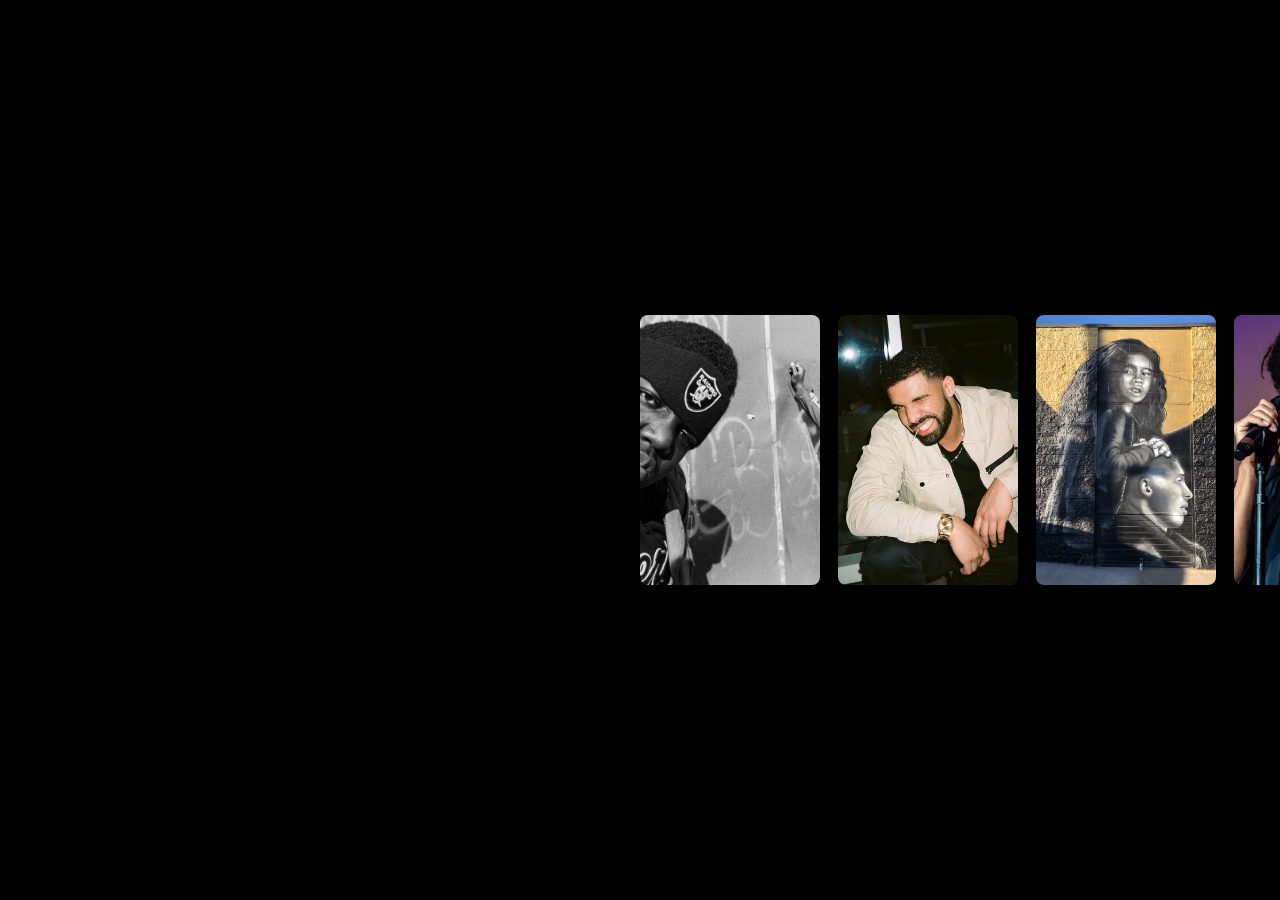
==== index.html @ dc70eee1 "first commit -- designed and implemented the code for the slider feature" ====
<!DOCTYPE html>
<html lang="en">
<head>
    <meta charset="UTF-8">
    <meta http-equiv="X-UA-Compatible" content="IE=edge">
    <meta name="viewport" content="width=device-width, initial-scale=1.0">
    <link rel="stylesheet" href="styles.css">
    <script src="script.js" defer></script>
    <title>Dynamic Slider</title>
</head>
<body>
    <div id="image-track" data-mouse-down-at="0" data-prev-percentage="0">
        <img class="image" src="/assets/biggiesmalls.webp" draggable="false">
        <img class="image" src="/assets/drake.webp" draggable="false">
        <img class="image" src="/assets/janine-robinson-suUK6161Rvs-unsplash.jpg" draggable="false">
        <img class="image" src="/assets/jcole.jpg" draggable="false">
        <img class="image" src="/assets/Joey_Badass.jpg" draggable="false">
        <img class="image" src="/assets/knucks.webp" draggable="false">
        <img class="image" src="/assets/nas.jpeg" draggable="false">
        <img class="image" src="/assets/willsmith.jpeg" draggable="false">
    </div>
</body>
</html>
---- styles.css ----
* {
    box-sizing: border-box;
}

body {
    height: 100vh;
    width: 100vw;
    background-color: #000;
    margin: 0rem;
    padding: 0rem;
    /* no scroll bars */
    overflow: hidden;
}

#image-track > .image {
    width: 20vmin;
    height: 30vmin;
    object-fit: cover;
    object-position:  center;
    border-radius: .5rem;
}

#image-track {
    display: flex;
    gap: 2vmin;
    position: absolute;
    left: 50%;
    top: 50%;
    transform: translate(0%, -50%);
    cursor: grab;
}
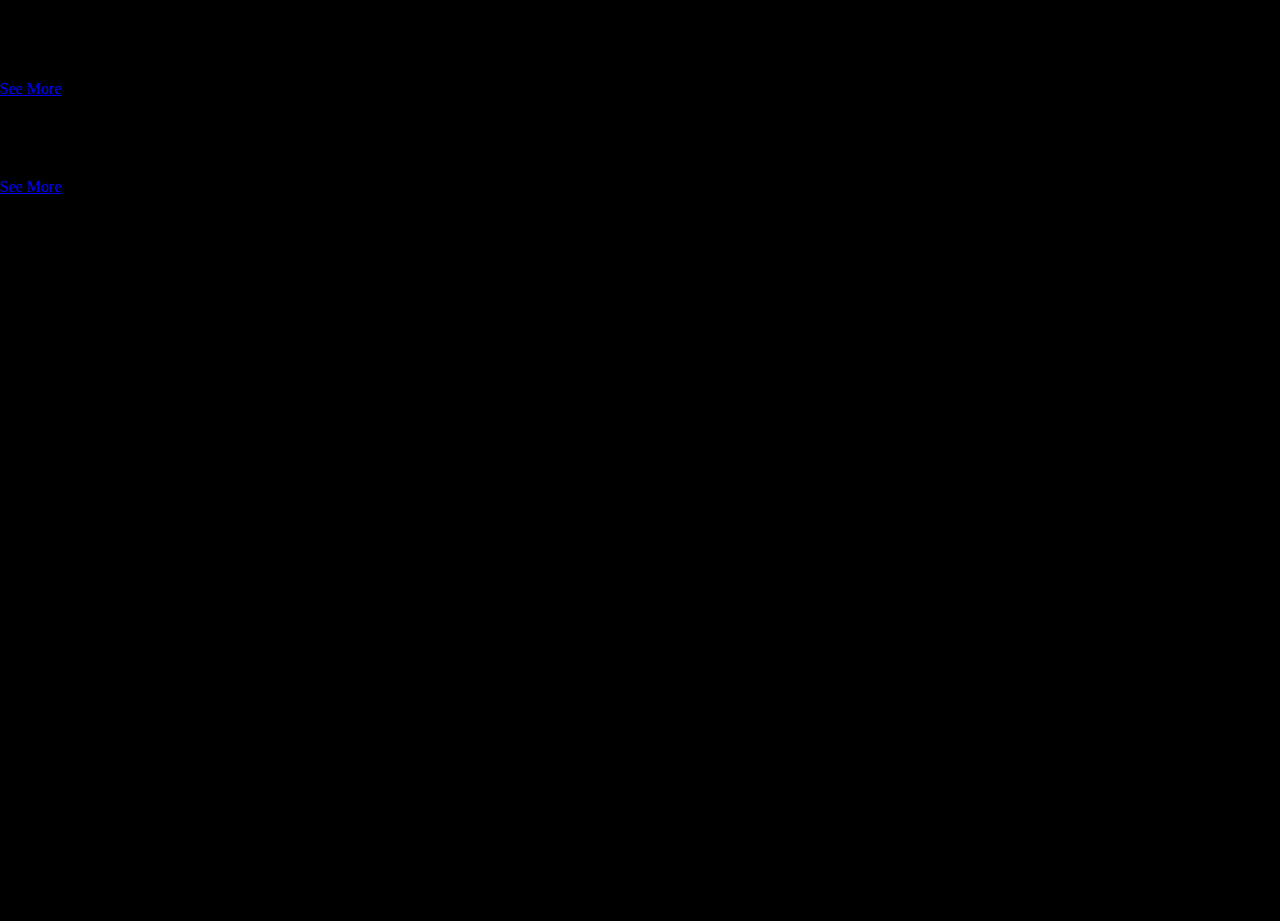
==== commit 61d3a12b: "coded the html for the landing page and the js for the split landing page functionality" ====
--- a/index.html
+++ b/index.html
@@ -5,19 +5,19 @@
     <meta http-equiv="X-UA-Compatible" content="IE=edge">
     <meta name="viewport" content="width=device-width, initial-scale=1.0">
     <link rel="stylesheet" href="styles.css">
-    <script src="script.js" defer></script>
-    <title>Dynamic Slider</title>
+    <script src="main.js" defer></script>
+    <title>Ranzy</title>
 </head>
 <body>
-    <div id="image-track" data-mouse-down-at="0" data-prev-percentage="0">
-        <img class="image" src="/assets/biggiesmalls.webp" draggable="false">
-        <img class="image" src="/assets/drake.webp" draggable="false">
-        <img class="image" src="/assets/janine-robinson-suUK6161Rvs-unsplash.jpg" draggable="false">
-        <img class="image" src="/assets/jcole.jpg" draggable="false">
-        <img class="image" src="/assets/Joey_Badass.jpg" draggable="false">
-        <img class="image" src="/assets/knucks.webp" draggable="false">
-        <img class="image" src="/assets/nas.jpeg" draggable="false">
-        <img class="image" src="/assets/willsmith.jpeg" draggable="false">
+  <div class="container">
+    <div class="split left">
+      <h1>Rahkeid Films</h1>
+      <a href="/Ranz-Eport/eprt.html" class="btn">See More</a>
     </div>
+    <div class="split right">
+      <h1>Home Cuts</h1>
+      <a href="/Ranz-Eport/eprt.html" class="btn">See More</a>
+    </div>
+  </div>
 </body>
 </html>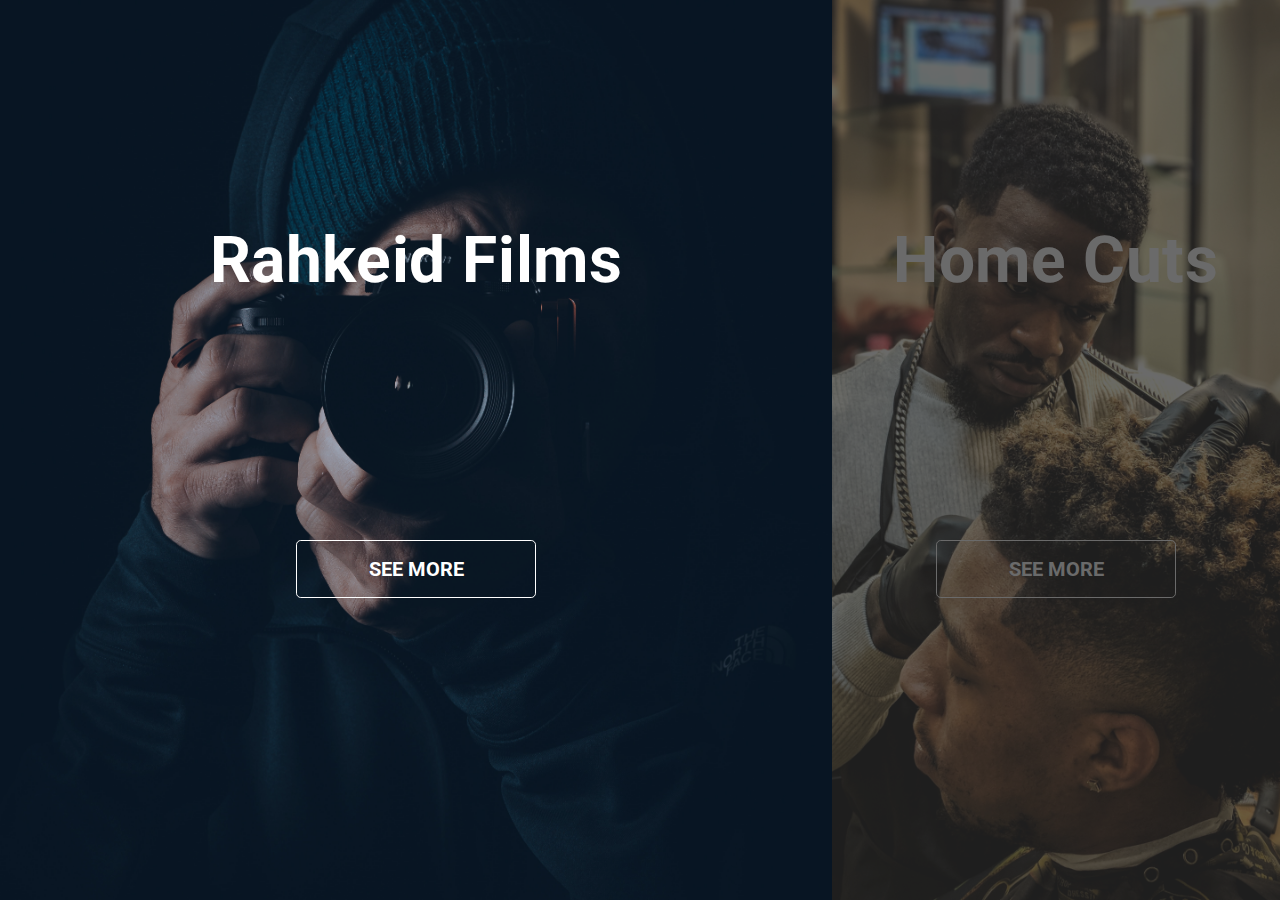
==== commit 36b97a45: "added media queries to improve responsiveness of the designs" ====
--- a/index.html
+++ b/index.html
@@ -11,12 +11,12 @@
 <body>
   <div class="container">
     <div class="split left">
-      <h1>Rahkeid Films</h1>
-      <a href="/Ranz-Eport/eprt.html" class="btn">See More</a>
+      <h1>Rahkeid <span>Films</span></h1>
+      <a class="btn" href="/Ranz-Eport/eprt.html">See More</a>
     </div>
     <div class="split right">
-      <h1>Home Cuts</h1>
-      <a href="/Ranz-Eport/eprt.html" class="btn">See More</a>
+      <h1>Home <span>Cuts</span></h1>
+      <a class="btn" href="/Ranz-Barber/barber.html">See More</a>
     </div>
   </div>
 </body>
--- a/styles.css
+++ b/styles.css
@@ -1,31 +1,213 @@
+@import url('https://fonts.googleapis.com/css2?family=Roboto:wght@300;400;700;900&display=swap');
+
+:root {
+    --container-bg-color: #333;
+    --left-bg-color: rgba(12, 65, 129, 0.25);
+    --left-btn-hover-color: rgba(15, 73, 144, 1);
+    --right-bg-color: rgba(43, 43, 43, 0.7);
+    --right-btn-hover-color: rgba(92, 92, 92, 1);
+    --hover-width-active: 65%;
+    --hover-width-inactive: 35%;
+    --hover-width-active-mobile: 70%;
+    --hover-width-inactive-mobile: 30%;
+    --transition-speed: 1s;
+}
+
+
 * {
     box-sizing: border-box;
 }
 
-body {
-    height: 100vh;
-    width: 100vw;
-    background-color: #000;
-    margin: 0rem;
-    padding: 0rem;
-    /* no scroll bars */
-    overflow: hidden;
-}
-
-#image-track > .image {
-    width: 20vmin;
-    height: 30vmin;
-    object-fit: cover;
-    object-position:  center;
-    border-radius: .5rem;
-}
-
-#image-track {
-    display: flex;
-    gap: 2vmin;
+html, body {
+    margin: 0;
+    padding: 0;
+    font-family: 'Roboto', sans-serif;
+    width: 100%;
+    height: 100%;
+    overflow-x: hidden;
+}
+
+
+.btn, h1 {
     position: absolute;
     left: 50%;
-    top: 50%;
-    transform: translate(0%, -50%);
-    cursor: grab;
-}+    transform: translateX(-50%);
+    color: #fff;
+}
+
+h1 {
+    font-size: 4rem;
+    letter-spacing: .6px;
+    line-height: auto;
+    color: #fff;
+    top: 20%;
+    white-space: nowrap;
+}
+
+.btn {
+    display: block;
+    top: 60%;
+    width: 15rem;
+    padding: 1rem 2rem;
+    border-radius: .3rem;
+    text-align: center;
+    color: #fff;
+    border: #fff solid 1px;
+    font-size: 1.25rem;
+    font-weight: 700;
+    text-transform: uppercase;
+    text-decoration: none;
+    transition: .4s all ease;
+
+}
+
+.split.left > a.btn:hover {
+    background-color: var(--left-btn-hover-color);
+    border-color:var(--left-btn-hover-color);
+    box-shadow: 0 0 5px 0 var(--left-btn-hover-color);
+}
+
+.split.right > a.btn:hover {
+    background-color: var(--right-btn-hover-color);
+    border-color:var(--right-btn-hover-color);
+    box-shadow: 0 0 5px 0 var(--right-btn-hover-color);
+}
+
+.container {
+    position: relative;
+    width: 100%;
+    height: 100%;
+    background-color: var(--container-bg-color);
+}
+
+.split {
+   position: absolute;
+   width: 50%;
+   height: 100%;
+   overflow: hidden;
+}
+
+
+.split.left {
+    left: 0;
+    background: url(/assets-main/photography_landing.jpg) center center no-repeat;
+    background-size: cover;
+}
+
+.split.right {
+    right: 0;
+    background: url(/assets-main/barber_landing.jpg) center center no-repeat;
+    background-size: cover;
+}
+
+.split.left::before, .split.right::before  {
+    content: "";
+    position: absolute;
+    width: 100%;
+    height: 100%;
+    background-color: var(--left-bg-color);
+}
+
+.split.left::before {
+    background-color: var(--left-bg-color);
+}
+
+.split.right::before {
+    background-color: var(--right-bg-color);
+}
+
+
+.split.left,
+.split.right,
+.split.left::before,
+.split.right::before {
+    transition: var(--transition-speed) all ease-in-out;
+}
+
+.hover-left .left {
+    width: var(--hover-width-active);
+}
+
+.hover-left .right {
+    width: var(--hover-width-inactive);
+} 
+
+.hover-left .right::before {
+    z-index: 2;
+}
+
+.hover-right .right {
+    width: var(--hover-width-active);
+}
+
+.hover-right .left {
+    width: var(--hover-width-inactive);
+} 
+
+.hover-right .left::before {
+    z-index: 2;
+}
+
+.hover-right .left h1, .hover-right .left .btn {
+    opacity: 0.7;
+}
+
+@media (max-width: 769px) {
+   h1 {
+    font-size: 2rem;
+   } 
+
+   .btn {
+    width: 12rem;
+   }
+}
+
+@media (max-height: 700px) {
+    .btn {
+        top: 70%
+    }
+}
+
+@Media (max-width: 576px) {
+    h1 {
+        font-size: 1.75rem;
+       } 
+
+    h1 span {
+        display: block;
+        text-align: center;
+        margin-top: .5rem;
+    }
+    
+    .btn {
+        width: 60%;
+        white-space: nowrap;
+        display: flex;
+        justify-content: center;
+        font-size: 1rem;
+    }
+
+    .hover-right .left > .btn {
+        opacity: 0;
+    }
+
+    .hover-left .right > .btn {
+        opacity: 0;
+    }
+
+    .hover-left .left {
+        width: var(--hover-width-active-mobile);
+    }
+    
+    .hover-left .right {
+        width: var(--hover-width-inactive-mobile);
+    } 
+
+       .hover-right .right {
+        width: var(--hover-width-active-mobile);
+    }
+    
+    .hover-right .left {
+        width: var(--hover-width-inactive-mobile);
+    } 
+} 